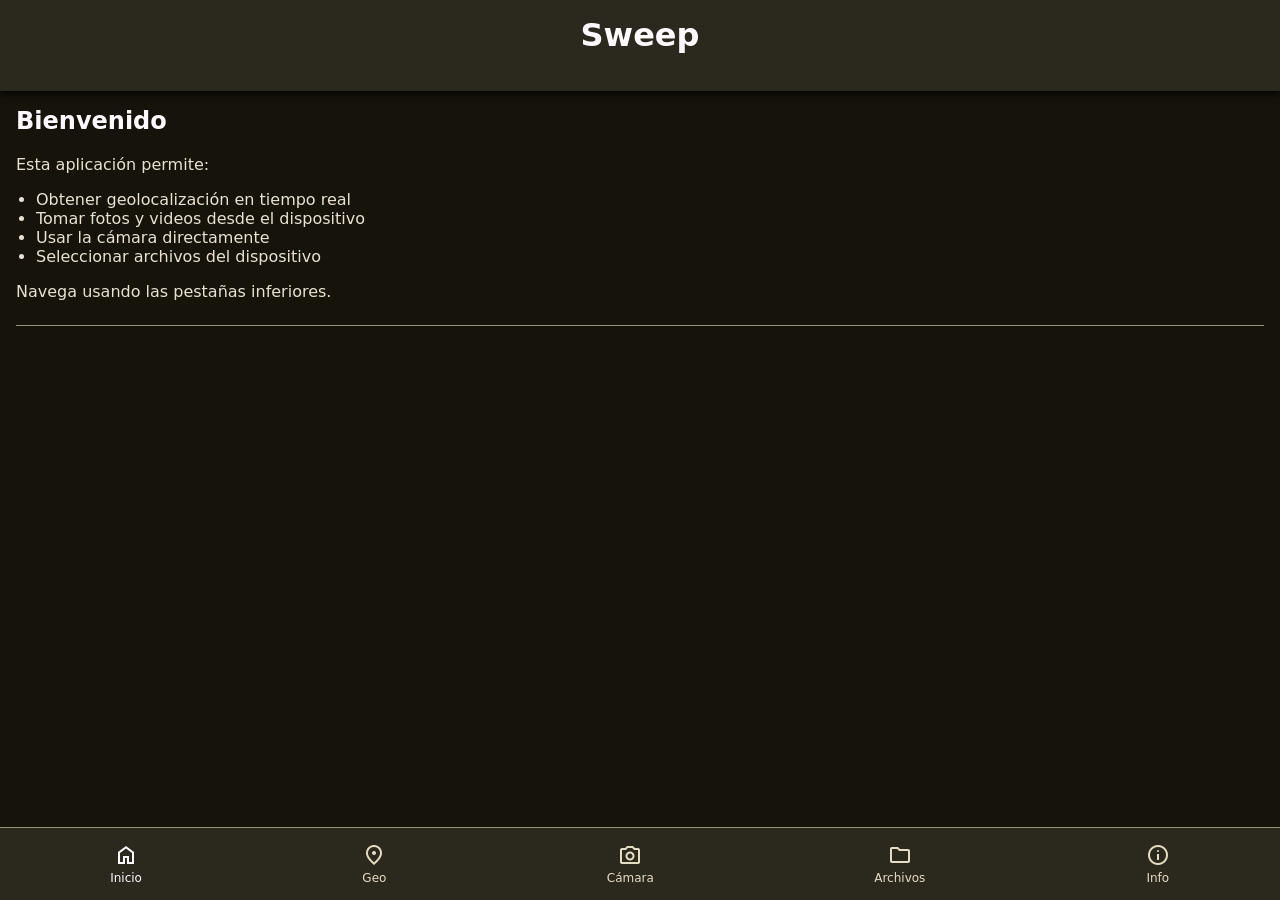
==== index.html @ 821694c6 "Add files via upload" ====
<!doctype html>
<html lang="es" class="dark-medium-contrast">
  <head>
    <meta charset="UTF-8" />
    <title>Inicio - Sweep</title>

    <meta
      name="description"
      content="Sweep - PWA con geolocalización y acceso al dispositivo"
    />

    <meta name="viewport" content="width=device-width, initial-scale=1.0" />
    <meta name="theme-color" content="#1c1b1f" />

    <!-- MATERIAL SYMBOLS -->
    <link
      href="https://fonts.googleapis.com/css2?family=Material+Symbols+Outlined"
      rel="stylesheet"
    />

    <link rel="icon" sizes="32x32" href="favicon.ico" />
    <link rel="manifest" href="site.webmanifest" />

    <!-- ESTILOS BASE -->
    <link rel="stylesheet" href="css/styles.css" />

    <!-- PALETA MATERIAL -->
    <link rel="stylesheet" href="css/light-mc.css" />
    <link rel="stylesheet" href="css/dark-mc.css" />

    <!-- TRANSICIONES -->
    <link rel="stylesheet" href="css/transicion_pestanas.css" />
  </head>

      <!-- SERVICE WORKER -->
  <script type="module">
    import "./js/lib/registraServiceWorker.js";
  </script>

  <body>
    <header class="app-bar">
      <h1>Sweep</h1>
    </header>

    <main class="page-content">
      <h2>Bienvenido</h2>

      <p>Esta aplicación permite:</p>

      <ul>
        <li>Obtener geolocalización en tiempo real</li>
        <li>Tomar fotos y videos desde el dispositivo</li>
        <li>Usar la cámara directamente</li>
        <li>Seleccionar archivos del dispositivo</li>
      </ul>

      <p>Navega usando las pestañas inferiores.</p>

      <hr />
    </main>

    <nav class="bottom-nav">
      <a href="index.html" class="nav-item active">
        <span class="material-symbols-outlined">home</span>
        <span>Inicio</span>
      </a>

      <a href="geolocalizacion.html" class="nav-item">
        <span class="material-symbols-outlined">location_on</span>
        <span>Geo</span>
      </a>

      <a href="camara.html" class="nav-item">
        <span class="material-symbols-outlined">photo_camera</span>
        <span>Cámara</span>
      </a>

      <a href="archivos.html" class="nav-item">
        <span class="material-symbols-outlined">folder</span>
        <span>Archivos</span>
      </a>

      <a href="copyright.html" class="nav-item">
        <span class="material-symbols-outlined">info</span>
        <span>Info</span>
      </a>
    </nav>

    <script>
      window.addEventListener("DOMContentLoaded", () => {
        const content = document.querySelector(".page-content");
        content.classList.add("page-enter");
      });

      document.querySelectorAll(".bottom-nav a").forEach((link) => {
        link.addEventListener("click", function (e) {
          if (this.href !== window.location.href) {
            e.preventDefault();

            const destino = this.href;
            const content = document.querySelector(".page-content");

            content.classList.remove("page-enter");
            content.classList.add("page-exit");

            setTimeout(() => {
              window.location.href = destino;
            }, 280);
          }
        });
      });
    </script>
  </body>
</html>
---- css/styles.css ----
/* ====== FONDO GENERAL ====== */
body {
  margin: 0;
  font-family: system-ui, sans-serif;
  background-color: var(--md-sys-color-background);
  color: var(--md-sys-color-on-background);
  padding-bottom: 80px; /* espacio nav */
  transition:
    background-color 0.3s ease,
    color 0.3s ease;
}

/* ====== APP BAR SIMPLE ====== */
.app-bar {
  background-color: var(--md-sys-color-surface-container);
  color: var(--md-sys-color-on-surface);
  padding: 16px;
  text-align: center;
  box-shadow: 0 2px 8px var(--md-sys-color-shadow);
}

/* ====== CONTENIDO PRINCIPAL ====== */
main {
  padding: 16px;
}

/* ====== TARJETA ====== */
section,
.card {
  background-color: var(--md-sys-color-surface);
  color: var(--md-sys-color-on-surface);
  padding: 24px;
  margin-bottom: 16px;
  border-radius: 20px;
  box-shadow: 0 4px 12px var(--md-sys-color-shadow);
  transition:
    background-color 0.3s ease,
    color 0.3s ease;
}

/* ====== TÍTULOS ====== */
h1,
h2,
h3 {
  color: var(--md-sys-color-primary);
  margin-top: 0;
}

/* ====== LISTAS ====== */
ul {
  padding-left: 20px;
}

/* ====== SEPARADOR ====== */
hr {
  border: none;
  height: 1px;
  background-color: var(--md-sys-color-outline-variant);
  margin: 24px 0;
}

/* ====== BOTTOM NAV ====== */
.bottom-nav {
  position: fixed;
  bottom: 0;
  left: 0;
  width: 100%;
  height: 72px;

  display: flex;
  justify-content: space-around;
  align-items: center;

  background-color: var(--md-sys-color-surface-container);
  border-top: 1px solid var(--md-sys-color-outline-variant);
}

/* ====== ITEM NAV ====== */
.nav-item {
  display: flex;
  flex-direction: column;
  align-items: center;
  justify-content: center;
  text-decoration: none;
  font-size: 12px;
  color: var(--md-sys-color-on-surface-variant);
  transition: all 0.2s ease;
}

.nav-item .material-symbols-outlined {
  font-size: 24px;
  margin-bottom: 4px;
}

.nav-item.active {
  color: var(--md-sys-color-primary);
}

.nav-item:hover {
  color: var(--md-sys-color-primary);
  transform: scale(1.05);
}

/* ====== TARJETAS DE DATOS ====== */
.data-card {
  background-color: var(--md-sys-color-surface-container);
  padding: 20px;
  border-radius: 16px;
  display: flex;
  flex-direction: column;
  gap: 8px;
  margin-bottom: 16px;
}

.data-card .label {
  font-size: 14px;
  color: var(--md-sys-color-on-surface-variant);
}

.data-card output {
  font-size: 18px;
  font-weight: 600;
  color: var(--md-sys-color-primary);
}

/* ====== BOTONES ====== */
.btn {
  padding: 10px 16px;
  border-radius: 100px;
  border: none;
  font-weight: 500;
  cursor: pointer;
  display: inline-flex;
  align-items: center;
  gap: 8px;
  transition: 0.2s ease;
}

.btn:disabled {
  opacity: 0.4;
  cursor: not-allowed;
}

.btn.primary {
  background-color: var(--md-sys-color-primary);
  color: var(--md-sys-color-on-primary);
}

.btn.error {
  background-color: var(--md-sys-color-error);
  color: var(--md-sys-color-on-error);
}

.btn.outline {
  background: transparent;
  border: 2px solid var(--md-sys-color-outline);
  color: var(--md-sys-color-on-surface);
}

.link {
  color: var(--md-sys-color-primary);
  text-decoration: none;
  font-weight: 500;
}

video,
canvas {
  width: 100%;
  border-radius: 12px;
  margin-top: 12px;
}

/* ====== FILE INPUT ====== */
.file-input {
  width: 100%;
  padding: 12px;
  border-radius: 12px;
  border: 2px solid var(--md-sys-color-outline);
  background-color: var(--md-sys-color-surface-container);
  color: var(--md-sys-color-on-surface);
  cursor: pointer;
}

.file-input::file-selector-button {
  background-color: var(--md-sys-color-primary);
  color: var(--md-sys-color-on-primary);
  border: none;
  padding: 8px 16px;
  border-radius: 100px;
  margin-right: 12px;
  cursor: pointer;
}

/* ====== CREDITOS ====== */
.credits {
  list-style: none;
  padding: 0;
  margin-top: 16px;
}

.credits li {
  padding: 8px 0;
  border-bottom: 1px solid var(--md-sys-color-outline-variant);
}

/* ====== PAGE TRANSITION SOLO CONTENIDO ====== */

.page-content {
  opacity: 0;
  transform: translateX(40px);
  transition:
    opacity 280ms cubic-bezier(0.4, 0, 0.2, 1),
    transform 320ms cubic-bezier(0.4, 0, 0.2, 1);
}

.page-content.page-enter {
  opacity: 1;
  transform: translateX(0);
}

.page-content.page-exit {
  opacity: 0;
  transform: translateX(-40px);
}
---- css/light-mc.css ----
.light-medium-contrast {
  --md-sys-color-primary: rgb(64 54 0);
  --md-sys-color-surface-tint: rgb(110 93 0);
  --md-sys-color-on-primary: rgb(255 255 255);
  --md-sys-color-primary-container: rgb(127 108 0);
  --md-sys-color-on-primary-container: rgb(255 255 255);
  --md-sys-color-secondary: rgb(64 54 0);
  --md-sys-color-on-secondary: rgb(255 255 255);
  --md-sys-color-secondary-container: rgb(122 109 49);
  --md-sys-color-on-secondary-container: rgb(255 255 255);
  --md-sys-color-tertiary: rgb(43 60 0);
  --md-sys-color-on-tertiary: rgb(255 255 255);
  --md-sys-color-tertiary-container: rgb(89 119 0);
  --md-sys-color-on-tertiary-container: rgb(255 255 255);
  --md-sys-color-error: rgb(116 0 6);
  --md-sys-color-on-error: rgb(255 255 255);
  --md-sys-color-error-container: rgb(207 44 39);
  --md-sys-color-on-error-container: rgb(255 255 255);
  --md-sys-color-background: rgb(255 249 238);
  --md-sys-color-on-background: rgb(30 27 17);
  --md-sys-color-surface: rgb(255 249 238);
  --md-sys-color-on-surface: rgb(19 17 8);
  --md-sys-color-surface-variant: rgb(235 226 200);
  --md-sys-color-on-surface-variant: rgb(59 54 36);
  --md-sys-color-outline: rgb(88 82 62);
  --md-sys-color-outline-variant: rgb(115 109 87);
  --md-sys-color-shadow: rgb(0 0 0);
  --md-sys-color-scrim: rgb(0 0 0);
  --md-sys-color-inverse-surface: rgb(52 48 37);
  --md-sys-color-inverse-on-surface: rgb(248 240 223);
  --md-sys-color-inverse-primary: rgb(229 197 36);
  --md-sys-color-primary-fixed: rgb(127 108 0);
  --md-sys-color-on-primary-fixed: rgb(255 255 255);
  --md-sys-color-primary-fixed-dim: rgb(99 84 0);
  --md-sys-color-on-primary-fixed-variant: rgb(255 255 255);
  --md-sys-color-secondary-fixed: rgb(122 109 49);
  --md-sys-color-on-secondary-fixed: rgb(255 255 255);
  --md-sys-color-secondary-fixed-dim: rgb(97 84 27);
  --md-sys-color-on-secondary-fixed-variant: rgb(255 255 255);
  --md-sys-color-tertiary-fixed: rgb(89 119 0);
  --md-sys-color-on-tertiary-fixed: rgb(255 255 255);
  --md-sys-color-tertiary-fixed-dim: rgb(69 93 0);
  --md-sys-color-on-tertiary-fixed-variant: rgb(255 255 255);
  --md-sys-color-surface-dim: rgb(205 198 182);
  --md-sys-color-surface-bright: rgb(255 249 238);
  --md-sys-color-surface-container-lowest: rgb(255 255 255);
  --md-sys-color-surface-container-low: rgb(251 243 226);
  --md-sys-color-surface-container: rgb(239 232 215);
  --md-sys-color-surface-container-high: rgb(227 220 204);
  --md-sys-color-surface-container-highest: rgb(216 209 193);
}
---- css/dark-mc.css ----
.dark-medium-contrast {
  --md-sys-color-primary: rgb(255 250 255);
  --md-sys-color-surface-tint: rgb(229 197 36);
  --md-sys-color-on-primary: rgb(58 48 0);
  --md-sys-color-primary-container: rgb(255 222 63);
  --md-sys-color-on-primary-container: rgb(82 69 0);
  --md-sys-color-secondary: rgb(238 220 149);
  --md-sys-color-on-secondary: rgb(45 37 0);
  --md-sys-color-secondary-container: rgb(160 144 81);
  --md-sys-color-on-secondary-container: rgb(0 0 0);
  --md-sys-color-tertiary: rgb(248 255 223);
  --md-sys-color-on-tertiary: rgb(38 53 0);
  --md-sys-color-tertiary-container: rgb(198 237 107);
  --md-sys-color-on-tertiary-container: rgb(56 76 0);
  --md-sys-color-error: rgb(255 210 204);
  --md-sys-color-on-error: rgb(84 0 3);
  --md-sys-color-error-container: rgb(255 84 73);
  --md-sys-color-on-error-container: rgb(0 0 0);
  --md-sys-color-background: rgb(22 19 10);
  --md-sys-color-on-background: rgb(233 226 209);
  --md-sys-color-surface: rgb(22 19 10);
  --md-sys-color-on-surface: rgb(255 255 255);
  --md-sys-color-surface-variant: rgb(76 71 51);
  --md-sys-color-on-surface-variant: rgb(229 220 194);
  --md-sys-color-outline: rgb(186 178 153);
  --md-sys-color-outline-variant: rgb(151 144 121);
  --md-sys-color-shadow: rgb(0 0 0);
  --md-sys-color-scrim: rgb(0 0 0);
  --md-sys-color-inverse-surface: rgb(233 226 209);
  --md-sys-color-inverse-on-surface: rgb(45 42 31);
  --md-sys-color-inverse-primary: rgb(85 71 0);
  --md-sys-color-primary-fixed: rgb(255 226 94);
  --md-sys-color-on-primary-fixed: rgb(22 17 0);
  --md-sys-color-primary-fixed-dim: rgb(229 197 36);
  --md-sys-color-on-primary-fixed-variant: rgb(64 54 0);
  --md-sys-color-secondary-fixed: rgb(245 226 155);
  --md-sys-color-on-secondary-fixed: rgb(22 17 0);
  --md-sys-color-secondary-fixed-dim: rgb(216 198 130);
  --md-sys-color-on-secondary-fixed-variant: rgb(64 54 0);
  --md-sys-color-tertiary-fixed: rgb(201 241 110);
  --md-sys-color-on-tertiary-fixed: rgb(12 20 0);
  --md-sys-color-tertiary-fixed-dim: rgb(174 212 85);
  --md-sys-color-on-tertiary-fixed-variant: rgb(43 60 0);
  --md-sys-color-surface-dim: rgb(22 19 10);
  --md-sys-color-surface-bright: rgb(72 68 56);
  --md-sys-color-surface-container-lowest: rgb(9 7 2);
  --md-sys-color-surface-container-low: rgb(32 29 19);
  --md-sys-color-surface-container: rgb(43 40 29);
  --md-sys-color-surface-container-high: rgb(54 50 39);
  --md-sys-color-surface-container-highest: rgb(65 61 50);
}
---- css/transicion_pestanas.css ----
/* Elementos que participan */
#headline {
  view-transition-name: encabezado;
}

main {
  view-transition-name: contenido;
}

/* Duración global */
::view-transition-group(encabezado),
::view-transition-group(contenido) {
  animation-timing-function: cubic-bezier(0.4, 0, 0.2, 1);
}

/* ===== SALIDA ===== */

html::view-transition-old(encabezado) {
  animation: header-out 250ms forwards;
}

html::view-transition-old(contenido) {
  animation: page-out 300ms forwards;
}

/* ===== ENTRADA ===== */

html::view-transition-new(encabezado) {
  animation: header-in 300ms forwards;
}

html::view-transition-new(contenido) {
  animation: page-in 350ms forwards;
}

/* ===== KEYFRAMES TIPO APP ===== */

@keyframes header-out {
  from {
    opacity: 1;
    transform: translateX(0);
  }
  to {
    opacity: 0;
    transform: translateX(-20px);
  }
}

@keyframes header-in {
  from {
    opacity: 0;
    transform: translateX(20px);
  }
  to {
    opacity: 1;
    transform: translateX(0);
  }
}

@keyframes page-out {
  from {
    opacity: 1;
    transform: translateX(0);
  }
  to {
    opacity: 0;
    transform: translateX(-40px);
  }
}

@keyframes page-in {
  from {
    opacity: 0;
    transform: translateX(40px);
  }
  to {
    opacity: 1;
    transform: translateX(0);
  }
}
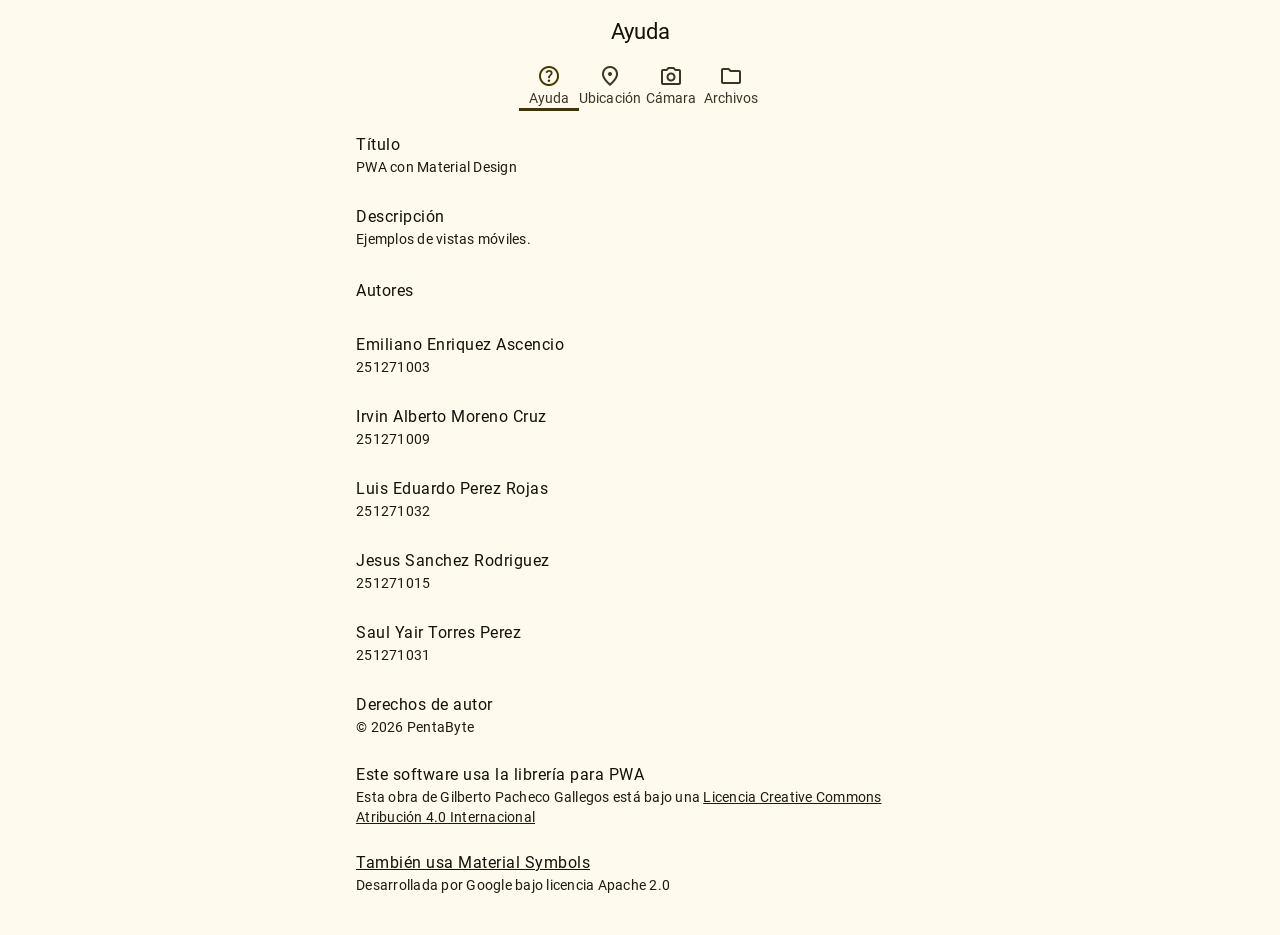
==== commit 9f3834e0: "Add files via upload" ====
--- a/index.html
+++ b/index.html
@@ -1,114 +1,144 @@
-<!doctype html>
-<html lang="es" class="dark-medium-contrast">
-  <head>
-    <meta charset="UTF-8" />
-    <title>Inicio - Sweep</title>
-
-    <meta
-      name="description"
-      content="Sweep - PWA con geolocalización y acceso al dispositivo"
-    />
-
-    <meta name="viewport" content="width=device-width, initial-scale=1.0" />
-    <meta name="theme-color" content="#1c1b1f" />
-
-    <!-- MATERIAL SYMBOLS -->
-    <link
-      href="https://fonts.googleapis.com/css2?family=Material+Symbols+Outlined"
-      rel="stylesheet"
-    />
-
-    <link rel="icon" sizes="32x32" href="favicon.ico" />
-    <link rel="manifest" href="site.webmanifest" />
-
-    <!-- ESTILOS BASE -->
-    <link rel="stylesheet" href="css/styles.css" />
-
-    <!-- PALETA MATERIAL -->
-    <link rel="stylesheet" href="css/light-mc.css" />
-    <link rel="stylesheet" href="css/dark-mc.css" />
-
-    <!-- TRANSICIONES -->
-    <link rel="stylesheet" href="css/transicion_pestanas.css" />
-  </head>
-
-      <!-- SERVICE WORKER -->
-  <script type="module">
-    import "./js/lib/registraServiceWorker.js";
-  </script>
-
-  <body>
-    <header class="app-bar">
-      <h1>Sweep</h1>
-    </header>
-
-    <main class="page-content">
-      <h2>Bienvenido</h2>
-
-      <p>Esta aplicación permite:</p>
-
-      <ul>
-        <li>Obtener geolocalización en tiempo real</li>
-        <li>Tomar fotos y videos desde el dispositivo</li>
-        <li>Usar la cámara directamente</li>
-        <li>Seleccionar archivos del dispositivo</li>
-      </ul>
-
-      <p>Navega usando las pestañas inferiores.</p>
-
-      <hr />
-    </main>
-
-    <nav class="bottom-nav">
-      <a href="index.html" class="nav-item active">
-        <span class="material-symbols-outlined">home</span>
-        <span>Inicio</span>
-      </a>
-
-      <a href="geolocalizacion.html" class="nav-item">
-        <span class="material-symbols-outlined">location_on</span>
-        <span>Geo</span>
-      </a>
-
-      <a href="camara.html" class="nav-item">
-        <span class="material-symbols-outlined">photo_camera</span>
-        <span>Cámara</span>
-      </a>
-
-      <a href="archivos.html" class="nav-item">
-        <span class="material-symbols-outlined">folder</span>
-        <span>Archivos</span>
-      </a>
-
-      <a href="copyright.html" class="nav-item">
-        <span class="material-symbols-outlined">info</span>
-        <span>Info</span>
-      </a>
-    </nav>
-
-    <script>
-      window.addEventListener("DOMContentLoaded", () => {
-        const content = document.querySelector(".page-content");
-        content.classList.add("page-enter");
-      });
-
-      document.querySelectorAll(".bottom-nav a").forEach((link) => {
-        link.addEventListener("click", function (e) {
-          if (this.href !== window.location.href) {
-            e.preventDefault();
-
-            const destino = this.href;
-            const content = document.querySelector(".page-content");
-
-            content.classList.remove("page-enter");
-            content.classList.add("page-exit");
-
-            setTimeout(() => {
-              window.location.href = destino;
-            }, 280);
-          }
-        });
-      });
-    </script>
-  </body>
-</html>
+<!doctype html>
+<html lang="es" class="light dark">
+  <head>
+    <meta charset="UTF-8" />
+    <title>Ayuda - Sweep</title>
+
+    <meta
+      name="description"
+      content="Sweep - PWA con geolocalización y acceso al dispositivo"
+    />
+
+    <meta name="viewport" content="width=device-width" />
+    <meta name="theme-color" content="#1c1b1f" />
+
+    <link rel="icon" sizes="32x32" href="favicon.ico" />
+    <link rel="manifest" href="site.webmanifest" />
+
+    <!-- MATERIAL SYMBOLS LOCAL -->
+    <link rel="stylesheet" href="css/material-symbols-outlined.css" />
+
+    <!-- TEMAS -->
+    <link rel="stylesheet" href="css/theme/light.css" />
+    <link rel="stylesheet" href="css/theme/dark.css" />
+
+    <!-- ESTILOS BASE -->
+    <link rel="stylesheet" href="css/estilos.css" />
+
+    <!-- COMPONENTES MATERIAL -->
+    <link rel="stylesheet" href="css/md-tab.css" />
+    <link rel="stylesheet" href="css/md-filled-text-field.css" />
+    <link rel="stylesheet" href="css/md-filled-button.css" />
+    <link rel="stylesheet" href="css/md-outline-button.css" />
+    <link rel="stylesheet" href="css/md-headline.css" />
+    <link rel="stylesheet" href="css/md-list.css" />
+
+    <!-- TRANSICIONES -->
+    <link rel="stylesheet" href="css/transicion_pestanas.css" />
+
+    <script type="module" src="js/lib/custom/md-app-bar.js"></script>
+    <script type="module" src="js/nav-tab-fixed.js"></script>
+  </head>
+
+  <body>
+    <form id="formulario" novalidate>
+      <md-app-bar class="centered" adicional="tab">
+        <h1>Ayuda</h1>
+      </md-app-bar>
+
+      <nav-tab-fixed id="tab"></nav-tab-fixed>
+
+      <section>
+        <ul class="md-list">
+          <li class="md-two-line">
+            <span class="headline">Título</span>
+            <span class="supporting">PWA con Material Design</span>
+          </li>
+
+          <li class="md-two-line">
+            <span class="headline">Descripción</span>
+            <span class="supporting"> Ejemplos de vistas móviles. </span>
+          </li>
+
+          <li class="md-one-line">
+            <span class="headline">Autores</span>
+          </li>
+
+          <li class="md-two-line">
+            <span class="headline">Emiliano Enriquez Ascencio</span>
+            <span class="supporting">251271003</span>
+          </li>
+
+          <li class="md-two-line">
+            <span class="headline">Irvin Alberto Moreno Cruz</span>
+            <span class="supporting">251271009</span>
+          </li>
+
+          <li class="md-two-line">
+            <span class="headline">Luis Eduardo Perez Rojas</span>
+            <span class="supporting">251271032</span>
+          </li>
+
+          <li class="md-two-line">
+            <span class="headline">Jesus Sanchez Rodriguez</span>
+            <span class="supporting">251271015</span>
+          </li>
+
+          <li class="md-two-line">
+            <span class="headline">Saul Yair Torres Perez</span>
+            <span class="supporting">251271031</span>
+          </li>
+
+          <li class="md-two-line">
+            <span class="headline">Derechos de autor</span>
+            <span class="supporting">© 2026 PentaByte</span>
+          </li>
+
+          <li class="md-three-line">
+            <span class="headline">
+              Este software usa la librería para PWA
+            </span>
+            <span class="supporting">
+              Esta obra de Gilberto Pacheco Gallegos está bajo una
+              <a
+                target="_blank"
+                rel="license noreferrer"
+                href="http://creativecommons.org/licenses/by/4.0/"
+              >
+                Licencia Creative Commons Atribución 4.0 Internacional
+              </a>
+            </span>
+          </li>
+
+          <li>
+            <a
+              class="md-three-line"
+              target="_blank"
+              rel="noreferrer"
+              href="https://fonts.google.com/icons"
+            >
+              <span class="headline">También usa Material Symbols</span>
+              <span class="supporting">
+                Desarrollada por Google bajo licencia Apache 2.0
+              </span>
+            </a>
+          </li>
+        </ul>
+      </section>
+    </form>
+
+    <!-- SERVICE WORKER -->
+    <script>
+      if ("serviceWorker" in navigator) {
+        window.addEventListener("load", () => {
+          navigator.serviceWorker
+            .register("sw.js")
+            .then(() => console.log("Service Worker registrado"))
+            .catch((err) =>
+              console.error("Error registrando Service Worker:", err),
+            );
+        });
+      }
+    </script>
+  </body>
+</html>
--- a/css/material-symbols-outlined.css
+++ b/css/material-symbols-outlined.css
@@ -0,0 +1,24 @@
+@font-face {
+ font-family: 'Material Symbols Outlined';
+ font-style: normal;
+ src:
+  url(../fonts/MaterialSymbolsOutlined[FILL\,GRAD\,opsz\,wght].woff2) format('woff2'),
+  url(../fonts/MaterialSymbolsOutlined[FILL\,GRAD\,opsz\,wght].ttf) format('truetype');
+}
+
+.material-symbols-outlined {
+ font-family: 'Material Symbols Outlined';
+ font-weight: normal;
+ font-style: normal;
+ font-size: 1.5rem;
+ width: 1.5rem;
+ height: 1.5rem;
+ /* Preferred icon size */
+ display: inline-block;
+ line-height: 1;
+ text-transform: none;
+ letter-spacing: normal;
+ word-wrap: normal;
+ white-space: nowrap;
+ direction: ltr;
+}
--- a/css/theme/light.css
+++ b/css/theme/light.css
@@ -0,0 +1,51 @@
+.light {
+  --md-sys-color-primary: rgb(64 54 0);
+  --md-sys-color-surface-tint: rgb(110 93 0);
+  --md-sys-color-on-primary: rgb(255 255 255);
+  --md-sys-color-primary-container: rgb(127 108 0);
+  --md-sys-color-on-primary-container: rgb(255 255 255);
+  --md-sys-color-secondary: rgb(64 54 0);
+  --md-sys-color-on-secondary: rgb(255 255 255);
+  --md-sys-color-secondary-container: rgb(122 109 49);
+  --md-sys-color-on-secondary-container: rgb(255 255 255);
+  --md-sys-color-tertiary: rgb(43 60 0);
+  --md-sys-color-on-tertiary: rgb(255 255 255);
+  --md-sys-color-tertiary-container: rgb(89 119 0);
+  --md-sys-color-on-tertiary-container: rgb(255 255 255);
+  --md-sys-color-error: rgb(116 0 6);
+  --md-sys-color-on-error: rgb(255 255 255);
+  --md-sys-color-error-container: rgb(207 44 39);
+  --md-sys-color-on-error-container: rgb(255 255 255);
+  --md-sys-color-background: rgb(255 249 238);
+  --md-sys-color-on-background: rgb(30 27 17);
+  --md-sys-color-surface: rgb(255 249 238);
+  --md-sys-color-on-surface: rgb(19 17 8);
+  --md-sys-color-surface-variant: rgb(235 226 200);
+  --md-sys-color-on-surface-variant: rgb(59 54 36);
+  --md-sys-color-outline: rgb(88 82 62);
+  --md-sys-color-outline-variant: rgb(115 109 87);
+  --md-sys-color-shadow: rgb(0 0 0);
+  --md-sys-color-scrim: rgb(0 0 0);
+  --md-sys-color-inverse-surface: rgb(52 48 37);
+  --md-sys-color-inverse-on-surface: rgb(248 240 223);
+  --md-sys-color-inverse-primary: rgb(229 197 36);
+  --md-sys-color-primary-fixed: rgb(127 108 0);
+  --md-sys-color-on-primary-fixed: rgb(255 255 255);
+  --md-sys-color-primary-fixed-dim: rgb(99 84 0);
+  --md-sys-color-on-primary-fixed-variant: rgb(255 255 255);
+  --md-sys-color-secondary-fixed: rgb(122 109 49);
+  --md-sys-color-on-secondary-fixed: rgb(255 255 255);
+  --md-sys-color-secondary-fixed-dim: rgb(97 84 27);
+  --md-sys-color-on-secondary-fixed-variant: rgb(255 255 255);
+  --md-sys-color-tertiary-fixed: rgb(89 119 0);
+  --md-sys-color-on-tertiary-fixed: rgb(255 255 255);
+  --md-sys-color-tertiary-fixed-dim: rgb(69 93 0);
+  --md-sys-color-on-tertiary-fixed-variant: rgb(255 255 255);
+  --md-sys-color-surface-dim: rgb(205 198 182);
+  --md-sys-color-surface-bright: rgb(255 249 238);
+  --md-sys-color-surface-container-lowest: rgb(255 255 255);
+  --md-sys-color-surface-container-low: rgb(251 243 226);
+  --md-sys-color-surface-container: rgb(239 232 215);
+  --md-sys-color-surface-container-high: rgb(227 220 204);
+  --md-sys-color-surface-container-highest: rgb(216 209 193);
+}
--- a/css/theme/dark.css
+++ b/css/theme/dark.css
@@ -0,0 +1,51 @@
+.dark {
+  --md-sys-color-primary: rgb(255 250 255);
+  --md-sys-color-surface-tint: rgb(229 197 36);
+  --md-sys-color-on-primary: rgb(58 48 0);
+  --md-sys-color-primary-container: rgb(255 222 63);
+  --md-sys-color-on-primary-container: rgb(82 69 0);
+  --md-sys-color-secondary: rgb(238 220 149);
+  --md-sys-color-on-secondary: rgb(45 37 0);
+  --md-sys-color-secondary-container: rgb(160 144 81);
+  --md-sys-color-on-secondary-container: rgb(0 0 0);
+  --md-sys-color-tertiary: rgb(248 255 223);
+  --md-sys-color-on-tertiary: rgb(38 53 0);
+  --md-sys-color-tertiary-container: rgb(198 237 107);
+  --md-sys-color-on-tertiary-container: rgb(56 76 0);
+  --md-sys-color-error: rgb(255 210 204);
+  --md-sys-color-on-error: rgb(84 0 3);
+  --md-sys-color-error-container: rgb(255 84 73);
+  --md-sys-color-on-error-container: rgb(0 0 0);
+  --md-sys-color-background: rgb(22 19 10);
+  --md-sys-color-on-background: rgb(233 226 209);
+  --md-sys-color-surface: rgb(22 19 10);
+  --md-sys-color-on-surface: rgb(255 255 255);
+  --md-sys-color-surface-variant: rgb(76 71 51);
+  --md-sys-color-on-surface-variant: rgb(229 220 194);
+  --md-sys-color-outline: rgb(186 178 153);
+  --md-sys-color-outline-variant: rgb(151 144 121);
+  --md-sys-color-shadow: rgb(0 0 0);
+  --md-sys-color-scrim: rgb(0 0 0);
+  --md-sys-color-inverse-surface: rgb(233 226 209);
+  --md-sys-color-inverse-on-surface: rgb(45 42 31);
+  --md-sys-color-inverse-primary: rgb(85 71 0);
+  --md-sys-color-primary-fixed: rgb(255 226 94);
+  --md-sys-color-on-primary-fixed: rgb(22 17 0);
+  --md-sys-color-primary-fixed-dim: rgb(229 197 36);
+  --md-sys-color-on-primary-fixed-variant: rgb(64 54 0);
+  --md-sys-color-secondary-fixed: rgb(245 226 155);
+  --md-sys-color-on-secondary-fixed: rgb(22 17 0);
+  --md-sys-color-secondary-fixed-dim: rgb(216 198 130);
+  --md-sys-color-on-secondary-fixed-variant: rgb(64 54 0);
+  --md-sys-color-tertiary-fixed: rgb(201 241 110);
+  --md-sys-color-on-tertiary-fixed: rgb(12 20 0);
+  --md-sys-color-tertiary-fixed-dim: rgb(174 212 85);
+  --md-sys-color-on-tertiary-fixed-variant: rgb(43 60 0);
+  --md-sys-color-surface-dim: rgb(22 19 10);
+  --md-sys-color-surface-bright: rgb(72 68 56);
+  --md-sys-color-surface-container-lowest: rgb(9 7 2);
+  --md-sys-color-surface-container-low: rgb(32 29 19);
+  --md-sys-color-surface-container: rgb(43 40 29);
+  --md-sys-color-surface-container-high: rgb(54 50 39);
+  --md-sys-color-surface-container-highest: rgb(65 61 50);
+}
--- a/css/estilos.css
+++ b/css/estilos.css
@@ -0,0 +1,178 @@
+/* Definiciones para Material Design 3  */
+@import url(baseline.css);
+/* Fonts utilizados */
+@import url(roboto.css);
+
+html {
+  /* Indica los temas del sistema operativo que son soportados. */
+  color-scheme: light dark;
+  --tabWidth: 3.75rem;
+  --anchoNav: 22.5rem;
+}
+
+body > section,
+form > section {
+  max-width: 600px;
+  margin-left: auto;
+  margin-right: auto;
+}
+
+/* Quita un borde rojo que coloca Firefox. */
+:-moz-ui-invalid {
+  box-shadow: none;
+}
+
+body {
+  margin: 0;
+  font-family: var(--md-sys-typescale-body-large-font);
+  font-weight: var(--md-sys-typescale-body-large-weight);
+  font-size: var(--md-sys-typescale-body-large-size);
+  font-style: var(--md-sys-typescale-body-large-font-style);
+  letter-spacing: var(--md-sys-typescale-body-large-tracking);
+  line-height: var(--md-sys-typescale-body-large-line-height);
+  text-transform: var(--md-sys-typescale-body-large-text-transform);
+  text-decoration: var(--md-sys-typescale-body-large-text-decoration);
+  color: var(--md-sys-color-on-background);
+  background-color: var(--md-sys-color-background);
+  /* Las siguientes líneas Evita los cambios de apariencia al cargar estilos y
+ + custom elements, que son conocidos como Flash Of Unstyled Content (fouc). */
+  opacity: 0;
+  animation-name: fouc;
+  animation-fill-mode: forwards;
+  animation-duration: 1.5s;
+}
+
+@keyframes fouc {
+  to {
+    opacity: 1;
+  }
+}
+
+html {
+  --Font: -apple-system, BlinkMacSystemFont, roboto, sans-serif;
+  --colIntIos: white;
+  --colIntIosOnBk: #2acc2a;
+  --colIntIosOnBkFc: #1bbb1b;
+  --colIntIosOffBk: #dbdbdb;
+  --colIntIosOffBkFc: #bdbdbd;
+  /* Plain typeface */
+  --md-ref-typeface-plain: var(--Font);
+  /* Brand typeface */
+  --md-ref-typeface-brand: var(--Font);
+  --md-sys-typescale-label-large-weight-prominent: var(
+    --md-ref-typeface-weight-bold
+  );
+  --md-box_shadow_level4: 0 var(--md-sys-elevation-level4)
+    var(--md-sys-elevation-level4) var(--md-sys-color-shadow);
+  --md-box_shadow_level3: 0 var(--md-sys-elevation-level3)
+    var(--md-sys-elevation-level3) var(--md-sys-color-shadow);
+  --md-box_shadow_level2: 0 var(--md-sys-elevation-level2)
+    var(--md-sys-elevation-level2) var(--md-sys-color-shadow);
+  --md-box_shadow_level1: 0 var(--md-sys-elevation-level1)
+    var(--md-sys-elevation-level1) var(--md-sys-color-shadow);
+  --md-box_shadow_level0: none;
+  --iconSize: 1.5rem;
+  --avatarSize: 2.5rem;
+  --imageSize: 3.5rem;
+  --videoWidth: 7.125rem;
+  --videoHeight: 4rem;
+  --scroll-headline-duracion: 2s;
+  --md-sys-state-focus-indicator-outer-offset: 0.125rem;
+  --md-sys-state-focus-indicator-thickness: 0.1875rem;
+  /* Pressed state layer opacity */
+  --state-pressed-transparency-percentage: 84%;
+  /* Focus state layer opacity */
+  --state-focus-transparency-percentage: 88%;
+  /* Hover state layer opacity */
+  --state-hover-transparency-percentage: 92%;
+}
+
+p {
+  margin: 1rem;
+}
+
+a {
+  color: var(--md-sys-color-on-background);
+}
+
+@media (prefers-color-scheme: light) {
+  html {
+    --md-riple-color: #00000020;
+  }
+}
+
+@media (prefers-color-scheme: dark) {
+  html {
+    --md-riple-color: #ffffff40;
+  }
+}
+
+@keyframes md-ripple {
+  from {
+    background-size: 100%;
+  }
+
+  to {
+    background-size: 15000%;
+  }
+}
+
+@keyframes salePorLaIzquierda {
+  to {
+    translate: -100vw 0;
+  }
+}
+
+@keyframes entraPorLaDerecha {
+  from {
+    translate: 100vw 0;
+  }
+}
+
+@keyframes aparece {
+  from {
+    opacity: 0;
+  }
+}
+
+@keyframes desvanece {
+  to {
+    opacity: 0;
+  }
+}
+/* ===================================================== */
+/* ===== ESTILOS ESPECÍFICOS DE LA VISTA CÁMARA ======= */
+/* ===================================================== */
+
+/* ===== CONTENIDO PRINCIPAL ===== */
+.page-content {
+  padding: 1rem;
+  display: flex;
+  flex-direction: column;
+  gap: 1.5rem;
+}
+
+/* ===== TARJETAS ===== */
+.page-content section {
+  background: var(--md-sys-color-surface-container);
+  border-radius: 24px;
+  padding: 1.5rem;
+  box-shadow: 0 4px 12px rgba(0, 0, 0, 0.25);
+}
+
+/* ===== TITULOS ===== */
+.page-content h3 {
+  margin-top: 0;
+  margin-bottom: 1rem;
+  color: var(--md-sys-color-on-surface);
+}
+
+/* ===== VIDEO Y CANVAS ===== */
+video,
+canvas {
+  width: 100%;
+  border-radius: 16px;
+  background: black;
+}
+
+
--- a/css/md-tab.css
+++ b/css/md-tab.css
@@ -0,0 +1,142 @@
+.md-tab {
+ display: flex;
+ background-color: transparent;
+ align-items: stretch;
+ flex-wrap: nowrap;
+ overflow-x: auto;
+ position: sticky;
+ z-index: 1;
+}
+
+.md-tab.fixed {
+ justify-content: center;
+}
+
+.md-tab.scrollable {
+ padding-left: 2rem;
+ gap: 1rem;
+}
+
+.md-tab.scroll {
+ background-color: var(--md-sys-color-surface-container-low);
+}
+
+.md-tab a {
+ position: relative;
+ display: flex;
+ flex-direction: column;
+ justify-content: start;
+ align-items: center;
+ color: var(--md-sys-color-on-surface-variant);
+ font-family: var(--md-sys-typescale-title-small-font);
+ font-weight: var(--md-sys-typescale-title-small-weight);
+ font-size: var(--md-sys-typescale-title-small-size);
+ font-style: var(--md-sys-typescale-title-small-font-style);
+ letter-spacing: var(--md-sys-typescale-title-small-tracking);
+ line-height: var(--md-sys-typescale-title-small-line-height);
+ text-transform: var(--md-sys-typescale-title-small-text-transform);
+ text-decoration: var(--md-sys-typescale-title-small-text-decoration);
+ text-align: center;
+ box-sizing: border-box;
+ border-bottom: 0.1875rem solid var(--md-sys-color-surface);
+}
+
+.md-tab.fixed a {
+ flex: 0 0 var(--tabWidth);
+}
+
+.md-tab.scrollable a {
+ flex: 0 0 auto;
+}
+
+.md-tab a.active {
+ border-bottom-color: var(--md-sys-color-primary);
+}
+
+/* state layer */
+.md-tab a::after {
+ content: "";
+ position: absolute;
+ z-index: -1;
+ top: 0;
+ right: 0;
+ left: 0;
+ bottom: 0;
+ background-color: transparent;
+}
+
+.md-tab span {
+ font-size: var(--iconSize);
+ height: var(--iconSize);
+ width: var(--iconSize);
+ color: var(--md-sys-color-on-surface-variant);
+}
+
+.md-tab .active span {
+ color: var(--md-sys-color-primary);
+}
+
+.md-tab a:hover {
+ color: var(--md-sys-color-on-surface);
+}
+
+/* state layer */
+.md-tab a:hover::after {
+ background-color: var(--md-sys-color-on-surface);
+ opacity: var(--md-sys-state-hover-state-layer-opacity);
+}
+
+.md-tab a.active:hover {
+ color: var(--md-sys-color-primary);
+}
+
+/* state layer */
+.md-tab a.active:hover::after {
+ background-color: var(--md-sys-color-primary);
+ opacity: var(--md-sys-state-hover-state-layer-opacity);
+}
+
+.md-tab a:hover span {
+ color: var(--md-sys-color-on-surface);
+}
+
+.md-tab a.active:hover span {
+ color: var(--md-sys-color-primary);
+}
+
+.md-tab a:focus {
+ outline: none;
+}
+
+/* state layer */
+.md-tab a:focus::after {
+ background-color: var(--md-sys-color-on-surface);
+ opacity: var(--md-sys-state-focus-state-layer-opacity);
+}
+
+/* state layer */
+.md-tab a.active:focus::after {
+ background-color: var(--md-sys-color-primary);
+ opacity: var(--md-sys-state-hover-state-layer-opacity);
+}
+
+.md-tab a:active {
+ background-position: center;
+ background-image:
+   radial-gradient(circle, var(--md-riple-color) 1%, transparent 1%);
+ background-size: 100%;
+ animation-name: md-ripple;
+ animation-duration: var(--md-sys-motion-duration-500);
+}
+
+/* state layer */
+.md-tab a:active::after {
+ background-color: var(--md-sys-color-on-surface);
+ opacity: var(--md-sys-state-pressed-state-layer-opacity);
+}
+
+/* state layer */
+.md-tab a.active:active::after {
+ background-color: var(--md-sys-color-primary);
+ opacity: var(--md-sys-state-pressed-state-layer-opacity);
+}
--- a/css/md-filled-text-field.css
+++ b/css/md-filled-text-field.css
@@ -0,0 +1,194 @@
+.md-filled-text-field {
+ position: relative;
+ overflow: hidden;
+ display: flex;
+ flex-direction: column;
+ align-items: stretch;
+ padding-top: calc(0.5rem + var(--md-sys-typescale-body-small-line-height));
+ border-top-left-radius: var(--md-sys-shape-corner-extra-small-top-top-left);
+ border-top-right-radius: var(--md-sys-shape-corner-extra-small-top-top-right);
+ overflow: hidden;
+}
+
+/* container */
+.md-filled-text-field::before {
+ content: "";
+ position: absolute;
+ z-index: -2;
+ top: 0;
+ right: 0;
+ left: 0;
+ bottom: 0;
+ background-color: var(--md-sys-color-surface-container-highest);
+}
+
+/* state layer */
+.md-filled-text-field::after {
+ content: "";
+ position: absolute;
+ z-index: -1;
+ top: 0;
+ right: 0;
+ left: 0;
+ bottom: 0;
+ background-color: transparent;
+}
+
+.md-filled-text-field span,
+.md-filled-text-field label {
+ position: absolute;
+ top: 0.5rem;
+ left: 1rem;
+ right: 1rem;
+ display: block;
+ transform: translateY(1rem);
+ transition-property: transform;
+ transition-duration: var(--md-sys-motion-duration-300);
+ white-space: nowrap;
+ text-overflow: ellipsis;
+ overflow: hidden;
+ color: var(--md-sys-color-on-surface-variant);
+ font-family: var(--md-sys-typescale-body-large-font);
+ font-weight: var(--md-sys-typescale-body-large-weight);
+ font-size: var(--md-sys-typescale-body-large-size);
+ font-style: var(--md-sys-typescale-body-large-font-style);
+ letter-spacing: var(--md-sys-typescale-body-large-tracking);
+ line-height: var(--md-sys-typescale-body-large-line-height);
+ text-transform: var(--md-sys-typescale-body-large-text-transform);
+ text-decoration: var(--md-sys-typescale-body-large-text-decoration);
+}
+
+.md-filled-text-field :not(:placeholder-shown)+span,
+.md-filled-text-field :not(:placeholder-shown)+label,
+.md-filled-text-field .populated+span,
+.md-filled-text-field .populated+label,
+.md-filled-text-field:focus-within span,
+.md-filled-text-field:focus-within label,
+.md-filled-text-field.float span,
+.md-filled-text-field.float label {
+ transform: translateY(0);
+ font-family: var(--md-sys-typescale-body-small-font);
+ font-weight: var(--md-sys-typescale-body-small-weight);
+ font-size: var(--md-sys-typescale-body-small-size);
+ font-style: var(--md-sys-typescale-body-small-font-style);
+ letter-spacing: var(--md-sys-typescale-body-small-tracking);
+ line-height: var(--md-sys-typescale-body-small-line-height);
+ text-transform: var(--md-sys-typescale-body-small-text-transform);
+ text-decoration: var(--md-sys-typescale-body-small-text-decoration);
+}
+
+.md-filled-text-field :not(label, span, small) {
+ position: relative;
+ caret-color: var(--md-sys-color-primary);
+ min-height: 2rem;
+ box-sizing: border-box;
+ padding-left: 1rem;
+ padding-bottom: 0.5rem;
+ padding-right: 1rem;
+ border: none;
+ resize: none;
+ color: var(--md-sys-color-on-surface);
+ font-family: var(--md-sys-typescale-body-large-font);
+ font-weight: var(--md-sys-typescale-body-large-weight);
+ font-size: var(--md-sys-typescale-body-large-size);
+ font-style: var(--md-sys-typescale-body-large-font-style);
+ letter-spacing: var(--md-sys-typescale-body-large-tracking);
+ line-height: var(--md-sys-typescale-body-large-line-height);
+ text-transform: var(--md-sys-typescale-body-large-text-transform);
+ text-decoration: var(--md-sys-typescale-body-large-text-decoration);
+ background-color: transparent;
+ outline: none;
+ border-bottom-width: 0.0625rem;
+ border-bottom-style: solid;
+ border-bottom-color: var(--md-sys-color-on-surface-variant);
+}
+
+.md-filled-text-field ::placeholder {
+ color: transparent;
+}
+
+.md-filled-text-field small {
+ display: block;
+ color: var(--md-sys-color-on-surface-variant);
+ background-color: var(--md-sys-color-background);
+ font-family: var(--md-sys-typescale-body-small-font);
+ font-weight: var(--md-sys-typescale-body-small-weight);
+ font-size: var(--md-sys-typescale-body-small-size);
+ font-style: var(--md-sys-typescale-body-small-font-style);
+ letter-spacing: var(--md-sys-typescale-body-small-tracking);
+ line-height: var(--md-sys-typescale-body-small-line-height);
+ text-transform: var(--md-sys-typescale-body-small-text-transform);
+ text-decoration: var(--md-sys-typescale-body-small-text-decoration);
+ padding: 0.25rem 1rem 0 1rem;
+ white-space: nowrap;
+ text-overflow: ellipsis;
+ overflow: hidden;
+}
+
+.md-filled-text-field:hover span,
+.md-filled-text-field:hover label {
+ color: var(--md-sys-color-on-surface-variant);
+}
+
+.md-filled-text-field:hover :not(label, span, small) {
+ padding-bottom: 0.5rem;
+ border-bottom-width: 0.0625rem;
+ border-bottom-color: var(--md-sys-color-on-surface);
+}
+
+.md-filled-text-field:hover::after {
+ background-color: var(--md-sys-color-on-surface);
+ opacity: var(--md-sys-state-hover-state-layer-opacity);
+}
+
+.md-filled-text-field:hover small {
+ color: var(--md-sys-color-on-surface-variant);
+}
+
+.md-filled-text-field:focus-within span,
+.md-filled-text-field:focus-within label {
+ color: var(--md-sys-color-primary);
+}
+
+.md-filled-text-field :focus {
+ color: var(--md-sys-color-on-surface);
+ outline: none;
+ padding-bottom: 0.4375rem;
+ border-bottom-width: 0.125rem;
+ border-bottom-color: var(--md-sys-color-primary);
+}
+
+.md-filled-text-field:hover :focus {
+ padding-bottom: 0.4375rem;
+ border-bottom-width: 0.125rem;
+}
+
+.md-filled-text-field:focus-within small {
+ color: var(--md-sys-color-on-surface-variant);
+}
+
+.md-filled-text-field :invalid {
+ color: var(--md-sys-color-on-surface);
+ border-bottom-color: var(--md-sys-color-error);
+}
+
+.md-filled-text-field :invalid+span,
+.md-filled-text-field :invalid+label {
+ color: var(--md-sys-color-error);
+}
+
+.md-filled-text-field :invalid~small,
+.md-filled-text-field:hover :invalid~small,
+.md-filled-text-field:focus-within .input-text:invalid~small {
+ color: var(--md-sys-color-error);
+}
+
+.md-filled-text-field :invalid:focus {
+ caret-color: var(--md-sys-color-error);
+ border-bottom-color: var(--md-sys-color-error);
+}
+
+.md-filled-text-field:hover :invalid {
+ color: var(--md-sys-color-on-surface);
+ border-bottom-color: var(--md-sys-color-error);
+}
--- a/css/md-filled-button.css
+++ b/css/md-filled-button.css
@@ -0,0 +1,110 @@
+/* container */
+.md-filled-button::before {
+ content: "";
+ position: absolute;
+ z-index: -2;
+ top: 0;
+ right: 0;
+ left: 0;
+ bottom: 0;
+ background-color: var(--md-sys-color-primary);
+}
+
+/* state layer */
+.md-filled-button::after {
+ content: "";
+ position: absolute;
+ z-index: -1;
+ top: 0;
+ right: 0;
+ left: 0;
+ bottom: 0;
+ background-color: transparent;
+}
+
+/* label, shape */
+.md-filled-button {
+ position: relative;
+ box-sizing: border-box;
+ border-radius: 1.25rem;
+ height: 2.5rem;
+ line-height: 2.5rem;
+ padding: 0 1.5rem;
+ border: none;
+ background-color: transparent;
+ box-shadow: var(--md-box_shadow_level0);
+ font-family: var(--md-sys-typescale-label-large-font);
+ font-weight: var(--md-sys-typescale-label-large-weight);
+ font-size: var(--md-sys-typescale-label-large-size);
+ font-style: var(--md-sys-typescale-label-large-font-style);
+ letter-spacing: var(--md-sys-typescale-label-large-tracking);
+ text-transform: var(--md-sys-typescale-label-large-text-transform);
+ text-decoration: var(--md-sys-typescale-label-large-text-decoration);
+ color: var(--md-sys-color-on-primary);
+ white-space: nowrap;
+ text-overflow: ellipsis;
+ overflow: hidden;
+}
+
+/* label, shape */
+.md-filled-button:hover {
+ color: var(--md-sys-color-on-primary);
+ box-shadow: var(--md-box_shadow_level1);
+}
+
+/* state layer */
+.md-filled-button:hover::after {
+ background-color: var(--md-sys-color-on-primary);
+ opacity: var(--md-sys-state-hover-state-layer-opacity);
+}
+
+/* label, shape */
+.md-filled-button:focus {
+ outline: none;
+ color: var(--md-sys-color-on-primary);
+ box-shadow: var(--md-box_shadow_level0) !important;
+}
+
+/* state layer */
+.md-filled-button:focus::after {
+ background-color: var(--md-sys-color-on-primary);
+ opacity: var(--md-sys-state-focus-state-layer-opacity);
+}
+
+/* label, shape */
+.md-filled-button:active {
+ color: var(--md-sys-color-on-primary);
+ background-position: center;
+ background-image:
+  radial-gradient(circle, var(--md-sys-color-on-primary-container) 1%, transparent 1%);
+ background-size: 100%;
+ animation-name: md-ripple;
+ animation-duration: var(--md-sys-motion-duration-500);
+ box-shadow: var(--md-box_shadow_level0) !important;
+}
+
+/* state layer */
+.md-filled-button:active::after {
+ background-color: var(--md-sys-color-on-primary);
+ opacity: var(--md-sys-state-pressed-state-layer-opacity);
+}
+
+/* label, shape */
+.md-filled-button:disabled {
+ background-color: transparent !important;
+ color: var(--md-sys-color-on-surface) !important;
+ opacity: 0.38 !important;
+ box-shadow: var(--md-box_shadow_level0) !important;
+}
+
+/* container */
+.md-filled-button:disabled::before {
+ background-color: var(--md-sys-color-on-surface) !important;
+ opacity: 0.12 !important;
+}
+
+/* state layer */
+.md-filled-button:disabled::after {
+ background-color: transparent !important;
+ opacity: 1 !important;
+}
--- a/css/md-outline-button.css
+++ b/css/md-outline-button.css
@@ -0,0 +1,87 @@
+.md-outline-button {
+ position: relative;
+ box-sizing: border-box;
+ border-radius: 1.25rem;
+ height: 2.5rem;
+ padding: 0 1.5rem;
+ border: 0.0625rem solid var(--md-sys-color-outline);
+ background-color: transparent;
+ box-shadow: var(--md-box_shadow_level0);
+ font-family: var(--md-sys-typescale-label-large-font);
+ font-weight: var(--md-sys-typescale-label-large-weight);
+ font-size: var(--md-sys-typescale-label-large-size);
+ font-style: var(--md-sys-typescale-label-large-font-style);
+ letter-spacing: var(--md-sys-typescale-label-large-tracking);
+ text-transform: var(--md-sys-typescale-label-large-text-transform);
+ text-decoration: var(--md-sys-typescale-label-large-text-decoration);
+ color: var(--md-sys-color-primary);
+ white-space: nowrap;
+ text-overflow: ellipsis;
+ overflow: hidden;
+}
+
+/* state layer */
+.md-outline-button::after {
+ content: "";
+ position: absolute;
+ z-index: -1;
+ top: 0;
+ right: 0;
+ left: 0;
+ bottom: 0;
+ background-color: transparent;
+}
+
+.md-outline-button:hover {
+ color: var(--md-sys-color-primary);
+ border-color: var(--md-sys-color-outline);
+}
+
+/* state layer */
+.md-outline-button:hover::after {
+ background-color: var(--md-sys-color-primary);
+ opacity: var(--md-sys-state-hover-state-layer-opacity);
+}
+
+.md-outline-button:focus {
+ outline: none;
+ color: var(--md-sys-color-primary);
+ border-color: var(--md-sys-color-outline);
+}
+
+/* state layer */
+.md-outline-button:focus::after {
+ background-color: var(--md-sys-color-primary);
+ opacity: var(--md-sys-state-focus-state-layer-opacity);
+}
+
+.md-outline-button:active {
+ color: var(--md-sys-color-primary);
+ border-color: var(--md-sys-color-outline);
+ background-position: center;
+ background-image:
+  radial-gradient(circle, var(--md-riple-color) 1%, transparent 1%);
+ background-size: 100%;
+ animation-name: md-ripple;
+ animation-duration: var(--md-sys-motion-duration-500);
+ box-shadow: var(--md-box_shadow_level0) !important;
+}
+
+/* state layer */
+.md-outline-button:active::after {
+ background-color: var(--md-sys-color-primary);
+ opacity: var(--md-sys-state-pressed-state-layer-opacity);
+}
+
+.md-outline-button:disabled {
+ background-color: transparent !important;
+ border-color: var(--md-sys-color-on-surface) !important;
+ color: var(--md-sys-color-on-surface) !important;
+ opacity: 0.38 !important;
+}
+
+/* container */
+.md-outline-button:disabled::after {
+ background-color: transparent !important;
+ opacity: 1 !important;
+}
--- a/css/md-headline.css
+++ b/css/md-headline.css
@@ -0,0 +1,41 @@
+.md-headline {
+ box-sizing: border-box;
+ margin: 0;
+ color: var(--md-sys-color-on-surface);
+ background-color: var(--md-sys-color-surface);
+ transition-property: color;
+ transition-duration: var(--md-sys-motion-duration-1000);
+ transition-timing-function: ease-in;
+}
+
+.md-headline.scroll-adicional {
+ color: var(--md-sys-color-surface-container-low);
+ background-color: var(--md-sys-color-surface-container-low);
+}
+
+.md-headline.scroll {
+ color: var(--md-sys-color-surface);
+}
+
+.md-headline.headline-small {
+ padding: 0 1rem 1.5rem 1rem;
+}
+
+.md-headline.headline-medium {
+ padding: 0 1rem 1.75rem 1rem;
+}
+
+md-app-bar.centered~.md-headline {
+ text-align: center;
+}
+
+md-app-bar[headline] h1 {
+ opacity: 0;
+ transition-property: opacity;
+ transition-duration: var(--md-sys-motion-duration-1000);
+}
+
+md-app-bar[headline].scroll h1 {
+ opacity: 1;
+ transition-timing-function: ease-in;
+}
--- a/css/md-list.css
+++ b/css/md-list.css
@@ -0,0 +1,344 @@
+.md-list {
+ margin: 0.5rem 0;
+ padding: 0;
+ list-style-type: none;
+}
+
+.md-list .md-one-line,
+.md-list .md-two-line,
+.md-list .md-three-line {
+ position: relative;
+ display: flex;
+ box-sizing: border-box;
+}
+
+/* container */
+.md-list .md-one-line::before,
+.md-list .md-two-line::before,
+.md-list .md-three-line::before {
+ content: "";
+ position: absolute;
+ z-index: -2;
+ top: 0;
+ right: 0;
+ left: 0;
+ bottom: 0;
+ background-color: var(--md-sys-color-surface);
+}
+
+/* state layer */
+.md-list .md-one-line::after,
+.md-list .md-two-line::after,
+.md-list .md-three-line::after {
+ content: "";
+ position: absolute;
+ z-index: -1;
+ top: 0;
+ right: 0;
+ left: 0;
+ bottom: 0;
+ background-color: transparent;
+}
+
+.md-list .md-one-line {
+ align-items: center;
+ gap: 1rem;
+ min-height: 3.5rem;
+ padding: 0.5rem 1.5rem 0.5rem 1rem;
+}
+
+.md-list .md-one-line.video,
+.md-list .md-two-line.video {
+ padding: 0.75rem 1.5rem 0.75rem 0;
+}
+
+.md-list .md-two-line,
+.md-list .md-three-line {
+ flex-flow: column;
+}
+
+.md-list .md-two-line {
+ justify-content: center;
+ min-height: 4.5rem;
+ padding: 0.5rem 1.5rem 0.5rem 1rem;
+}
+
+.md-list .md-two-line.icon,
+.md-list .md-two-line.avatar,
+.md-list .md-two-line.image,
+.md-list .md-two-line.video,
+.md-list .md-three-line.icon,
+.md-list .md-three-line.avatar,
+.md-list .md-three-line.image,
+.md-list .md-three-line.video {
+ display: grid;
+ column-gap: 1rem;
+ row-gap: 0;
+ grid-template-areas:
+  "img headline"
+  "img supporting";
+}
+
+.md-list .md-two-line.icon,
+.md-list .md-two-line.avatar,
+.md-list .md-two-line.image,
+.md-list .md-two-line.video {
+ align-content: center;
+ grid-template-rows: 1fr 1fr;
+}
+
+.md-list .md-two-line.icon,
+.md-list .md-three-line.icon {
+ grid-template-columns: var(--iconSize) 1fr;
+}
+
+.md-list .md-two-line.avatar,
+.md-list .md-three-line.avatar {
+ grid-template-columns: var(--avatarSize) 1fr;
+}
+
+.md-list .md-two-line.image,
+.md-list .md-three-line.image {
+ grid-template-columns: var(--imageSize) 1fr;
+}
+
+.md-list .md-two-line.video,
+.md-list .md-three-line.video {
+ grid-template-columns: var(--videoWidth) 1fr;
+}
+
+.md-list .md-three-line {
+ align-content: flex-start;
+ min-height: 5.5rem;
+ padding: 0.75rem 1.5rem 0.75rem 1rem;
+}
+
+.md-list .md-three-line.video {
+ padding: 0.75rem 1.5rem 0.75rem 0;
+}
+
+.md-list .md-three-line.icon,
+.md-list .md-three-line.avatar,
+.md-list .md-three-line.image,
+.md-list .md-three-line.video {
+ align-content: start;
+ grid-template-rows: var(--md-sys-typescale-label-large-line-height) 1fr;
+}
+
+/* state layer */
+.md-list .md-one-line:hover::after,
+.md-list .md-two-line:hover::after,
+.md-list .md-three-line:hover::after {
+ background-color: var(--md-sys-color-on-surface);
+ opacity: var(--md-sys-state-hover-state-layer-opacity);
+}
+
+/* state layer */
+.md-list a.md-one-line:focus::after,
+.md-list a.md-two-line:focus::after,
+.md-list a.md-three-line:focus::after,
+.md-list a.md-one-line:focus-visible::after,
+.md-list a.md-two-line:focus-visible::after,
+.md-list a.md-three-line:focus-visible::after {
+ background-color: var(--md-sys-color-on-surface);
+ opacity: var(--md-sys-state-focus-state-layer-opacity);
+}
+
+.md-list a:focus,
+.md-list a:focus-visible {
+ outline: none;
+}
+
+.md-list a:active {
+ background-position: center;
+ background-image:
+  radial-gradient(circle, var(--md-riple-color) 1%, transparent 1%);
+ background-size: 100%;
+ animation-name: md-ripple;
+ animation-duration: var(--md-sys-motion-duration-500);
+ box-shadow: var(--md-box_shadow_level0) !important;
+}
+
+/* state layer */
+.md-list a.md-one-line:active::after,
+.md-list a.md-two-line:active::after,
+.md-list a.md-three-line:active::after {
+ background-color: var(--md-sys-color-on-surface);
+ opacity: var(--md-sys-state-pressed-state-layer-opacity);
+}
+
+.md-list a.md-two-line,
+.md-list a.md-three-line {
+ text-decoration: none;
+}
+
+.md-list a.md-two-line .headline,
+.md-list a.md-three-line .headline {
+ text-decoration: underline;
+}
+
+.md-list .headline {
+ grid-area: headline;
+ display: block;
+ box-sizing: border-box;
+ color: var(--md-sys-color-on-surface);
+ font-family: var(--md-sys-typescale-body-large-font);
+ font-weight: var(--md-sys-typescale-body-large-weight);
+ font-size: var(--md-sys-typescale-body-large-size);
+ font-style: var(--md-sys-typescale-body-large-font-style);
+ letter-spacing: var(--md-sys-typescale-body-large-tracking);
+ line-height: var(--md-sys-typescale-body-large-line-height);
+ text-transform: var(--md-sys-typescale-body-large-text-transform);
+ text-decoration: var(--md-sys-typescale-body-large-text-decoration);
+ max-height: var(--md-sys-typescale-body-large-line-height);
+ white-space: nowrap;
+ text-overflow: ellipsis;
+ overflow: hidden;
+}
+
+.md-list .md-two-line.icon .headline,
+.md-list .md-two-line.avatar .headline,
+.md-list .md-two-line.image .headline,
+.md-list .md-two-line.video .headline,
+.md-list .md-three-line.icon .headline,
+.md-list .md-three-line.avatar .headline,
+.md-list .md-three-line.image .headline,
+.md-list .md-three-line.video .headline {
+ align-self: end;
+}
+
+.md-list .supporting {
+ grid-area: supporting;
+ display: -webkit-box;
+ -webkit-box-orient: vertical;
+ overflow: hidden;
+ box-sizing: border-box;
+ align-self: start;
+ font-family: var(--md-sys-typescale-body-medium-font);
+ font-weight: var(--md-sys-typescale-body-medium-weight);
+ font-size: var(--md-sys-typescale-body-medium-size);
+ font-style: var(--md-sys-typescale-body-medium-font-style);
+ letter-spacing: var(--md-sys-typescale-body-medium-tracking);
+ line-height: var(--md-sys-typescale-body-medium-line-height);
+ text-transform: var(--md-sys-typescale-body-medium-text-transform);
+ text-decoration: var(--md-sys-typescale-body-medium-text-decoration);
+}
+
+.md-list .md-two-line .supporting {
+ max-height: var(--md-sys-typescale-body-medium-line-height);
+ line-clamp: 1;
+ -webkit-line-clamp: 1;
+}
+
+.md-list .md-three-line .supporting {
+ max-height: calc(2 * var(--md-sys-typescale-body-medium-line-height));
+ line-clamp: 2;
+ -webkit-line-clamp: 2;
+}
+
+.md-list .avatar img,
+.md-list .avatar label,
+.md-list .avatar .material-symbols-outlined:first-child {
+ flex-shrink: 0;
+ background-color: var(--md-sys-color-primary-container);
+ color: var(--md-sys-color-on-primary-container);
+ border-radius: 50%;
+ width: var(--avatarSize);
+ height: var(--avatarSize);
+}
+
+.md-list .avatar label {
+ display: inline-block;
+ font-family: var(--md-sys-typescale-title-medium-font);
+ font-weight: var(--md-sys-typescale-title-medium-weight);
+ font-size: var(--md-sys-typescale-title-medium-size);
+ font-style: var(--md-sys-typescale-title-medium-font-style);
+ letter-spacing: var(--md-sys-typescale-title-medium-tracking);
+ line-height: var(--md-sys-typescale-title-medium-line-height);
+ text-transform: var(--md-sys-typescale-title-medium-text-transform);
+ text-decoration: var(--md-sys-typescale-title-medium-text-decoration);
+ overflow: hidden;
+}
+
+.md-list .avatar .material-symbols-outlined:first-child {
+ font-size: var(--avatarSize);
+}
+
+.md-list .avatar.md-two-line img,
+.md-list .avatar.md-two-line label,
+.md-list .avatar.md-two-line .material-symbols-outlined:first-child {
+ grid-area: img;
+ align-self: center;
+}
+
+.md-list .avatar.md-three-line img,
+.md-list .avatar.md-three-line label,
+.md-list .avatar.md-three-line .material-symbols-outlined:first-child {
+ grid-area: img;
+ align-self: start;
+}
+
+.md-list .icon img,
+.md-list .icon .material-symbols-outlined:first-child {
+ flex-shrink: 0;
+ color: var(--md-sys-color-on-surface-variant);
+ width: var(--iconSize);
+ height: var(--iconSize);
+}
+
+.md-list .icon .material-symbols-outlined:first-child {
+ font-size: var(--iconSize);
+}
+
+.md-list .icon.md-two-line img,
+.md-list .icon.md-two-line .material-symbols-outlined:first-child {
+ grid-area: img;
+ align-self: center;
+}
+
+.md-list .icon.md-three-line img,
+.md-list .icon.md-three-line .material-symbols-outlined:first-child {
+ grid-area: img;
+ align-self: start;
+}
+
+.md-list .video img {
+ flex-shrink: 0;
+ color: var(--md-sys-color-on-surface-variant);
+ width: var(--videoWidth);
+ height: var(--videoHeight);
+}
+
+.md-list .video.md-two-line img {
+ grid-area: img;
+ align-self: center;
+}
+
+.md-list .video.md-three-line img {
+ grid-area: img;
+ align-self: start;
+}
+
+.md-list .image img,
+.md-list .image .material-symbols-outlined:first-child {
+ flex-shrink: 0;
+ color: var(--md-sys-color-on-surface-variant);
+ width: var(--imageSize);
+ height: var(--imageSize);
+}
+
+.md-list .image .material-symbols-outlined:first-child {
+ font-size: var(--imageSize);
+}
+
+.md-list .image.md-two-line img,
+.md-list .image.md-two-line .material-symbols-outlined:first-child {
+ grid-area: img;
+ align-self: center;
+}
+
+.md-list .image.md-three-line img,
+.md-list .image.md-three-line .material-symbols-outlined:first-child {
+ grid-area: img;
+ align-self: start;
+}
--- a/css/transicion_pestanas.css
+++ b/css/transicion_pestanas.css
@@ -1,80 +1,36 @@
-/* Elementos que participan */
+@view-transition {
+ navigation: auto;
+}
+
 #headline {
-  view-transition-name: encabezado;
+ view-transition-name: encabezado;
 }
 
 main {
-  view-transition-name: contenido;
+ view-transition-name: contenido;
 }
 
-/* Duración global */
-::view-transition-group(encabezado),
-::view-transition-group(contenido) {
-  animation-timing-function: cubic-bezier(0.4, 0, 0.2, 1);
+::view-transition-group(encabezado) {
+ animation-duration: var(--md-sys-motion-duration-1000);
 }
 
-/* ===== SALIDA ===== */
+::view-transition-group(contenido) {
+ animation-duration: var(--md-sys-motion-duration-1000);
+}
 
 html::view-transition-old(encabezado) {
-  animation: header-out 250ms forwards;
+ animation-name: salePorLaIzquierda;
+}
+
+html::view-transition-new(encabezado) {
+ animation-name: entraPorLaDerecha;
 }
 
 html::view-transition-old(contenido) {
-  animation: page-out 300ms forwards;
-}
-
-/* ===== ENTRADA ===== */
-
-html::view-transition-new(encabezado) {
-  animation: header-in 300ms forwards;
+ animation-name: salePorLaIzquierda;
 }
 
 html::view-transition-new(contenido) {
-  animation: page-in 350ms forwards;
-}
-
-/* ===== KEYFRAMES TIPO APP ===== */
-
-@keyframes header-out {
-  from {
-    opacity: 1;
-    transform: translateX(0);
-  }
-  to {
-    opacity: 0;
-    transform: translateX(-20px);
-  }
-}
-
-@keyframes header-in {
-  from {
-    opacity: 0;
-    transform: translateX(20px);
-  }
-  to {
-    opacity: 1;
-    transform: translateX(0);
-  }
-}
-
-@keyframes page-out {
-  from {
-    opacity: 1;
-    transform: translateX(0);
-  }
-  to {
-    opacity: 0;
-    transform: translateX(-40px);
-  }
-}
-
-@keyframes page-in {
-  from {
-    opacity: 0;
-    transform: translateX(40px);
-  }
-  to {
-    opacity: 1;
-    transform: translateX(0);
-  }
+ animation-duration: var(--md-sys-motion-duration-700);
+ animation-name: entraPorLaDerecha;
 }
